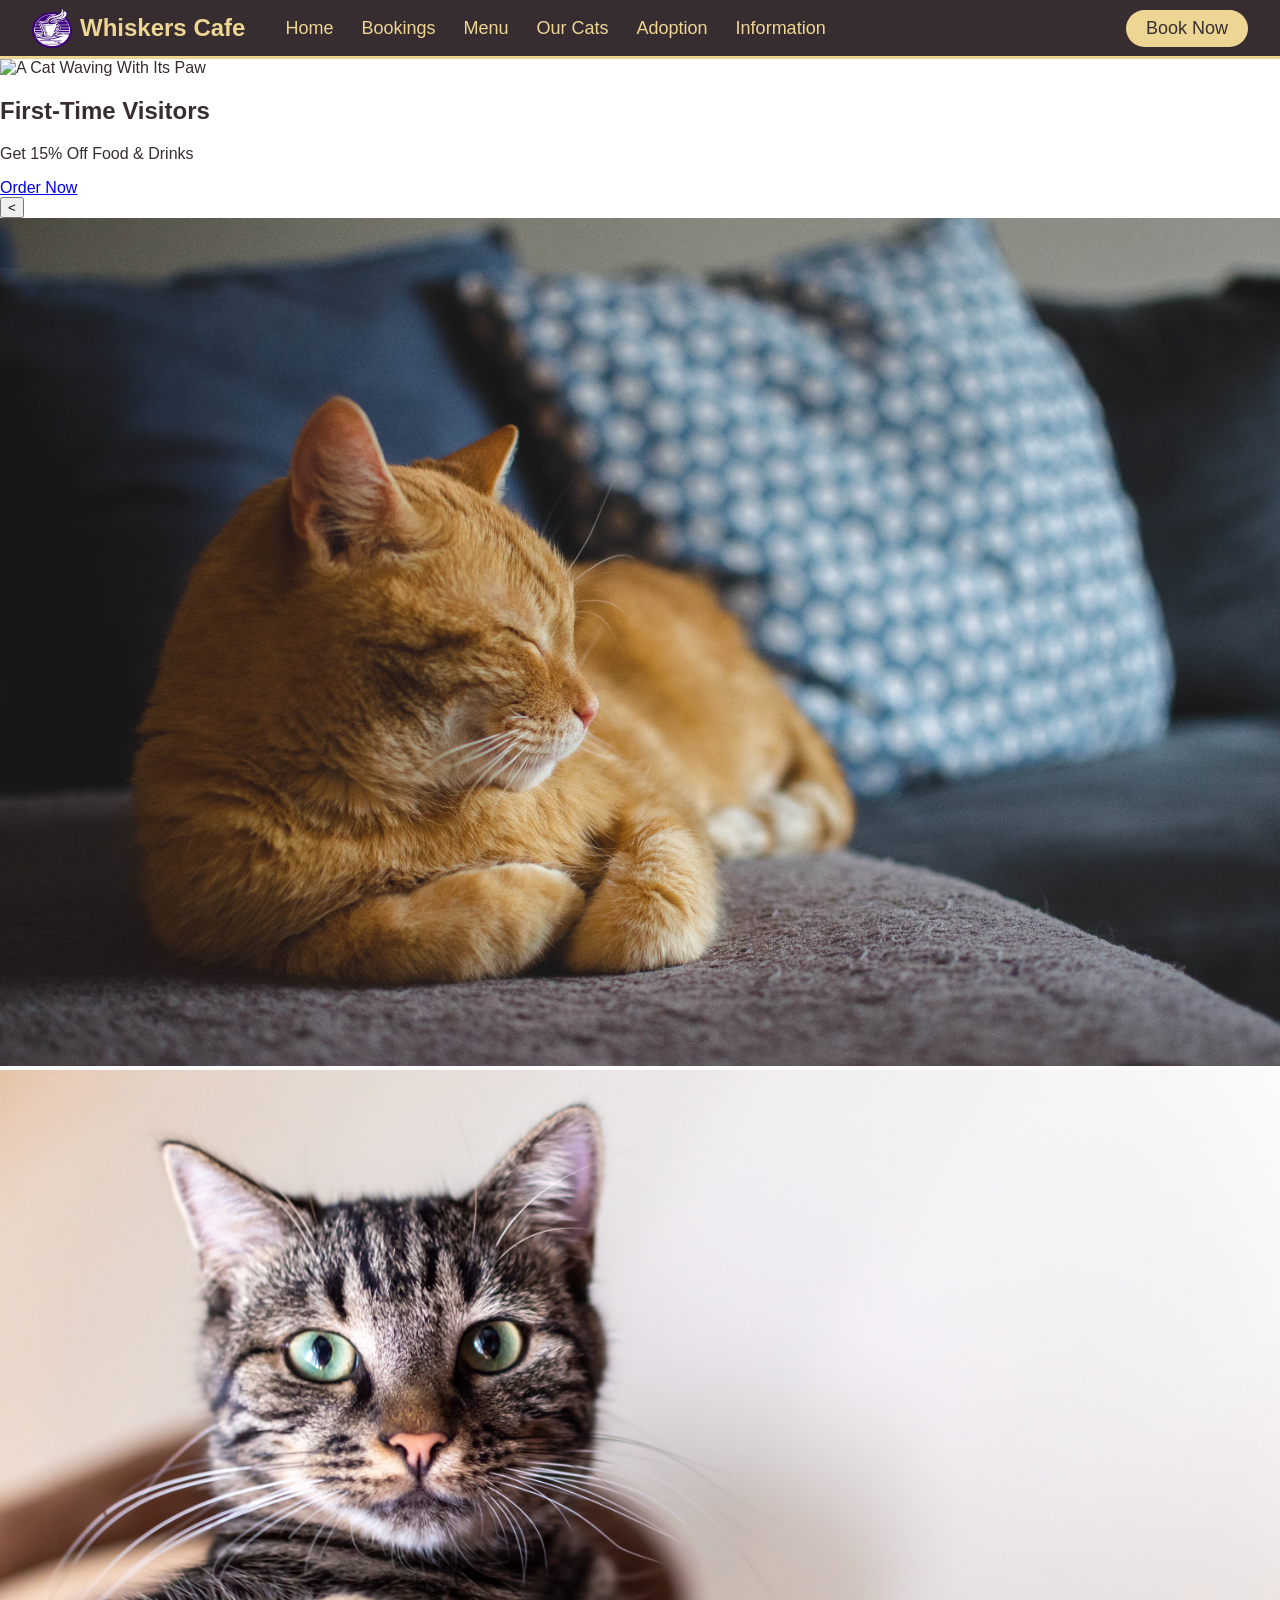
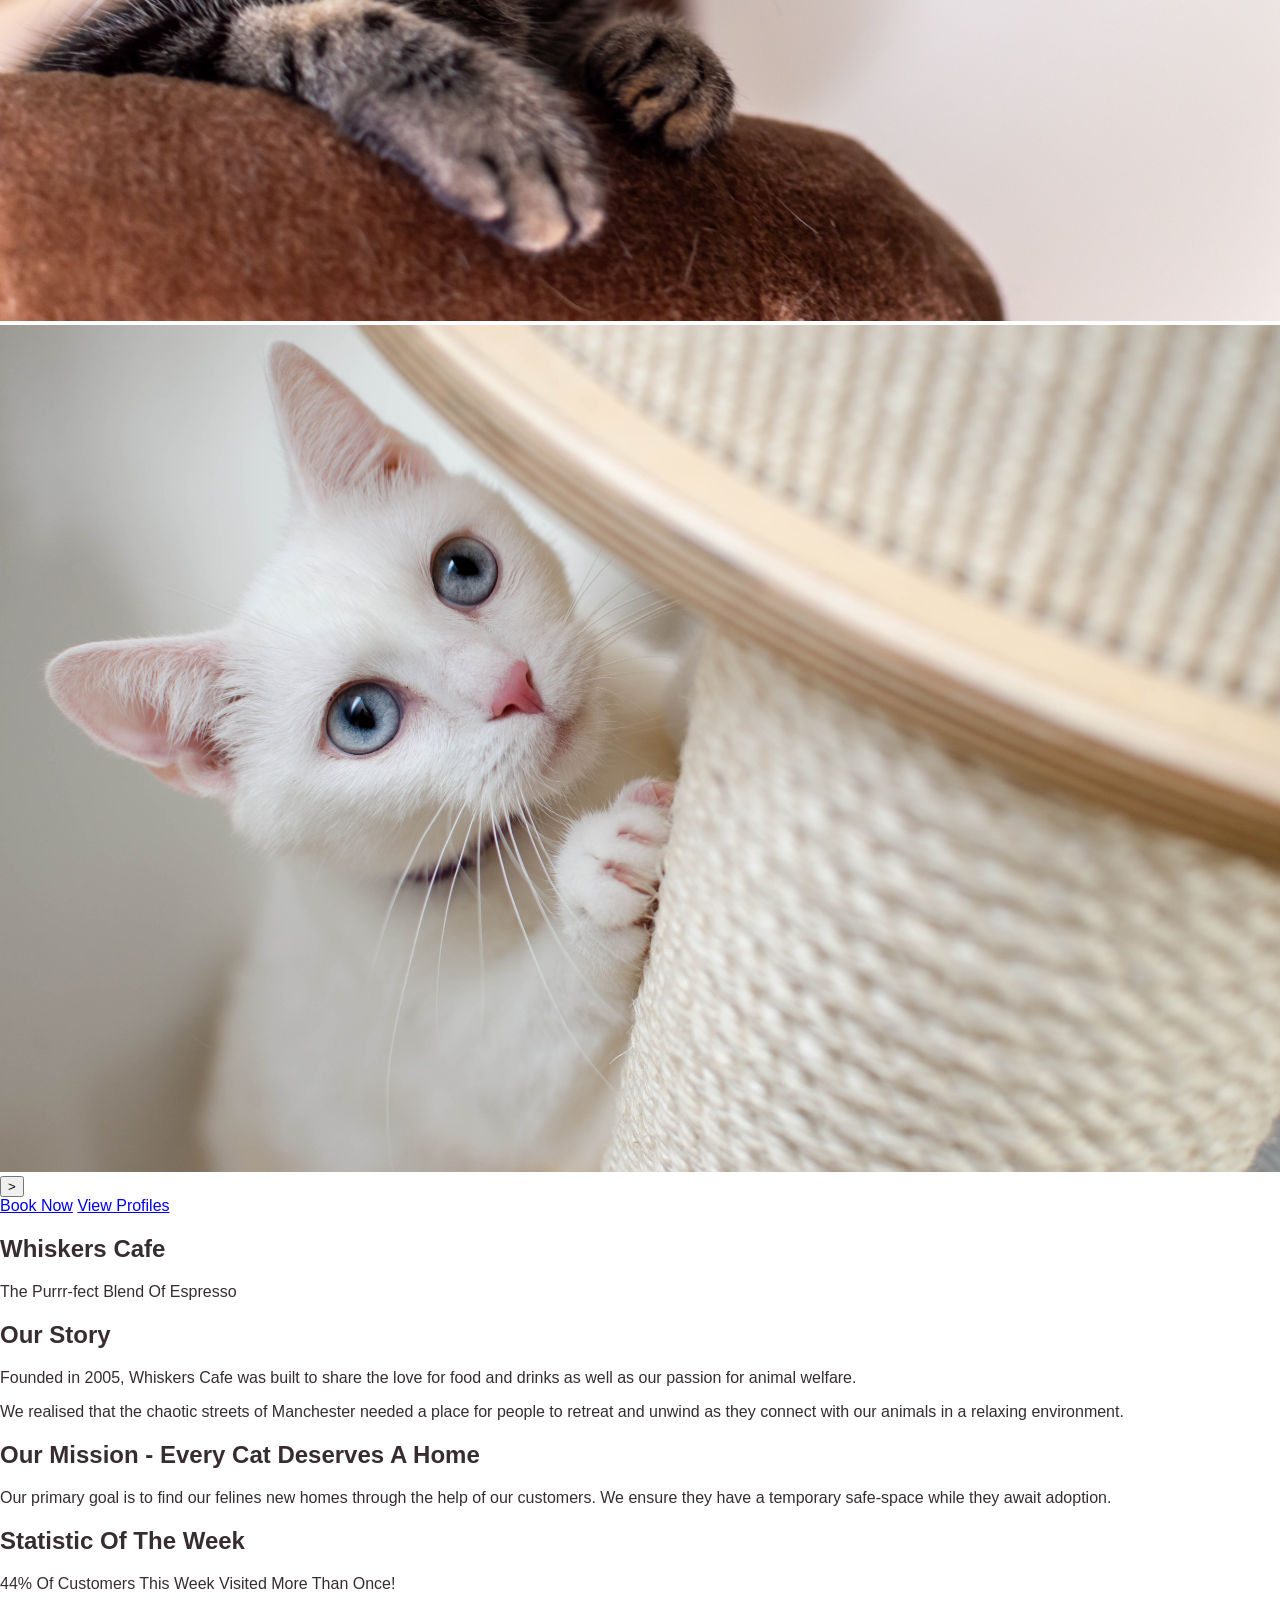
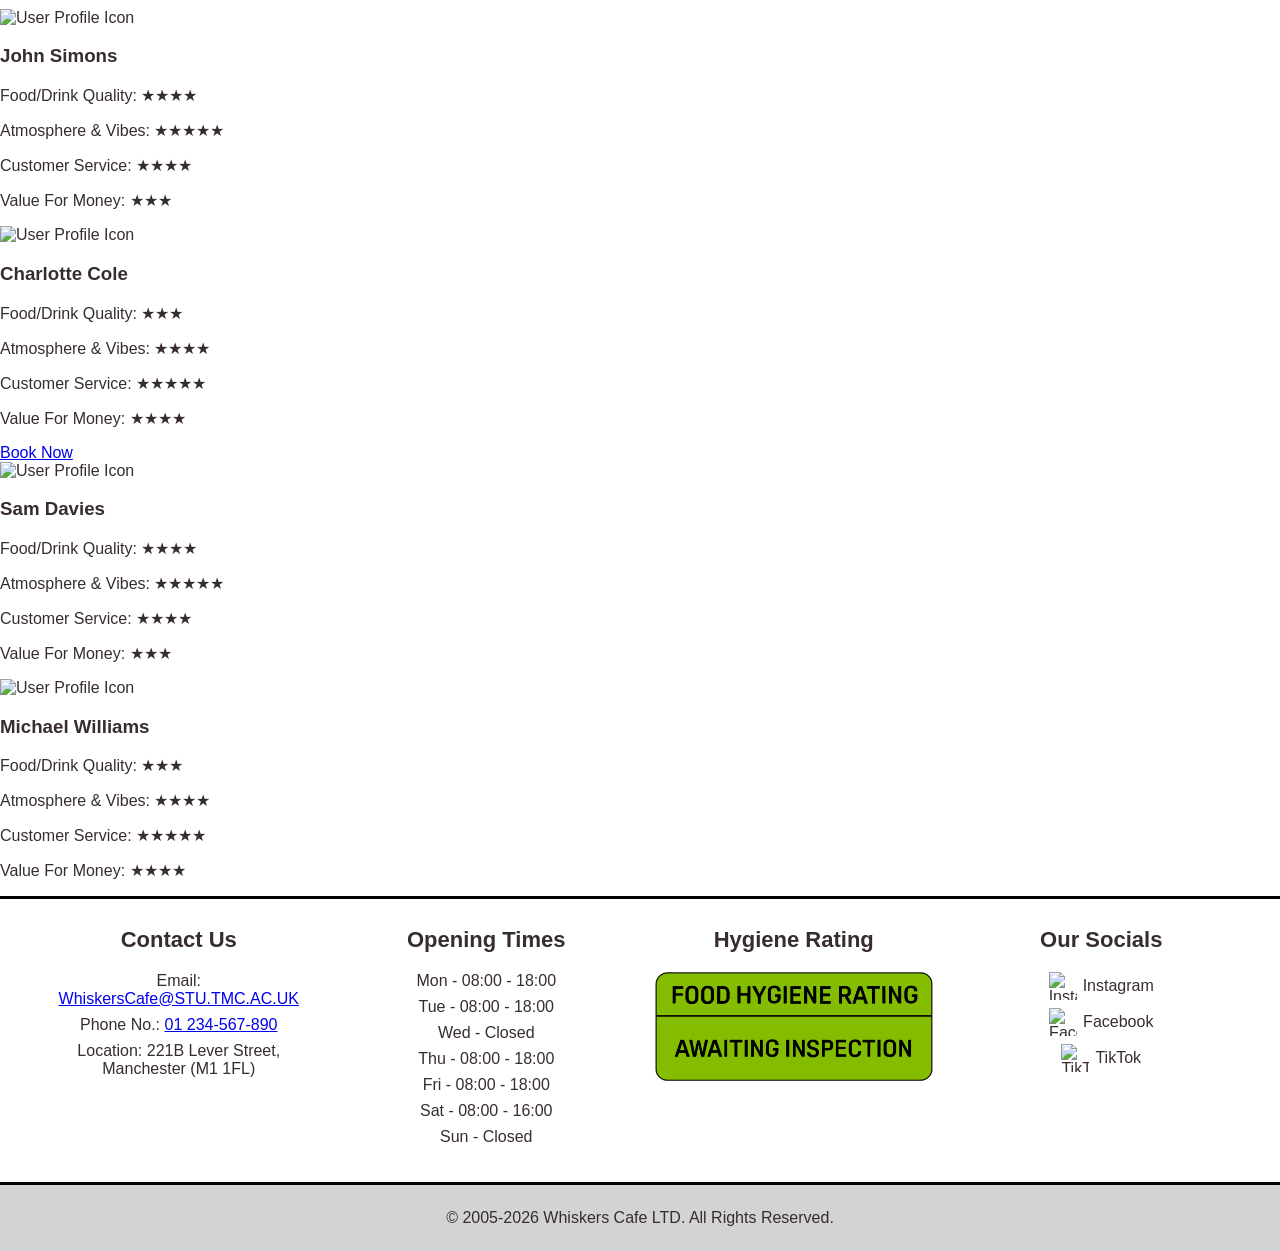
==== whiskerscafe/index.html @ 8c6c6315 "Typo Fixes" ====
<!DOCTYPE html>
<html lang="en">
  <head>
    <meta charset="UTF-8">
    <meta name="viewport" content="width=device-width, initial-scale=1.0">
    <meta http-equiv="X-UA-Compatible" content="ie=edge">
    <title>Whiskers Cafe - Home</title>
    <link rel="stylesheet" href="style.css">
    <link rel="icon" href="images/Logo.png" type="image/x-icon">
  </head>
  <body>
    <header class="page-header">
      <a class="logo" href="index.html">
        <img src="images/Logo.png" alt="Whiskers Cafe Logo">
        <span>Whiskers Cafe</span>
      </a>
      <nav class="nav-links" id="nav-links">
        <a href="index.html">Home</a>
        <a href="bookings.html">Bookings</a>
        <a href="menu.html">Menu</a>
        <a href="our-cats.html">Our Cats</a>
        <a href="adoption.html">Adoption</a>
        <a href="information.html">Information</a>
      </nav>
      <a class="book-button" href="bookings.html">Book Now</a>
      <button class="menu-button" id="menu-button">☰</button>
    </header>
    <main>
      <section class="slider-balance">
        <div class="promo-card">
          <img src="images/PromotionalImage.jpg" alt="A Cat Waving With Its Paw">
          <div class="promo-text">
            <h2>First-Time Visitors</h2>
            <p>Get 15% Off Food & Drinks</p>
            <a href="menu.html">Order Now</a>
          </div>
        </div>
        <div class="cat-slider">
          <button class="slider-arrow" id="previous-cat"><</button>
          <a href="our-cats.html" class="slider-image-link">
            <img class="cat-slider-image-active" src="images/CatSlider1.jpg" alt="An Image Of A Cat From Whiskers Cafe">
            <img class="cat-slider-image" src="images/CatSlider2.jpg" alt="An Image Of A Cat From Whiskers Cafe">
            <img class="cat-slider-image" src="images/CatSlider3.jpg" alt="An Image Of A Cat From Whiskers Cafe">
          </a>
          <button class="slider-arrow" id="next-cat">></button>
          <div class="slider-buttons">
            <a class="primary-button" href="bookings.html">Book Now</a>
            <a class="secondary-button" href="our-cats.html">View Profiles</a>
          </div>
        </div>
        <div class="group-balance"></div>
      </section>
      <section class="about-section">
        <h1>Whiskers Cafe</h1>
        <p class="subtitle">The Purrr-fect Blend Of Espresso</p>
        <div class="about-text">
          <h2>Our Story</h2>
          <p>
            Founded in 2005, Whiskers Cafe was built to share the love for 
            food and drinks as well as our passion for animal welfare.
          </p>
          <p>
            We realised that the chaotic streets of Manchester needed a place for people to retreat and unwind 
            as they connect with our animals in a relaxing environment.
          </p>
          <h2>Our Mission - Every Cat Deserves A Home</h2>
          <p>
            Our primary goal is to find our felines new homes through the help of our customers. 
            We ensure they have a temporary safe-space while they await adoption.
          </p>
        </div>
      </section>
      <section class="stat-section">
        <h2>Statistic Of The Week</h2>
        <p>44% Of Customers This Week Visited More Than Once!</p>
      </section>
      <section class="reviews-section">
        <div class="review-card">
          <div class="review-user">
            <img src="images/UserIcon.png" alt="User Profile Icon">
          <h3>John Simons</h3>
        </div>
        <p>Food/Drink Quality: ★★★★</p>
        <p>Atmosphere & Vibes: ★★★★★</p>
        <p>Customer Service: ★★★★</p>
        <p>Value For Money: ★★★</p>
      </div>
        <div class="review-card">
          <div class="review-user">
            <img src="images/UserIcon.png" alt="User Profile Icon">
            <h3>Charlotte Cole</h3>
          </div>
        <p>Food/Drink Quality: ★★★</p>
        <p>Atmosphere & Vibes: ★★★★</p>
        <p>Customer Service: ★★★★★</p>
        <p>Value For Money: ★★★★</p>
        </div>
        <a class="review-book-button" href="bookings.html">Book Now</a>
        <div class="review-card">
          <div class="review-user">
            <img src="images/UserIcon.png" alt="User Profile Icon">
            <h3>Sam Davies</h3>
          </div>
        <p>Food/Drink Quality: ★★★★</p>
        <p>Atmosphere & Vibes: ★★★★★</p>
        <p>Customer Service: ★★★★</p>
        <p>Value For Money: ★★★</p>
        </div>
        <div class="review-card">
          <div class="review-user">
            <img src="images/UserIcon.png" alt="User Profile Icon">
            <h3>Michael Williams</h3>
          </div>
        <p>Food/Drink Quality: ★★★</p>
        <p>Atmosphere & Vibes: ★★★★</p>
        <p>Customer Service: ★★★★★</p>
        <p>Value For Money: ★★★★</p>
        </div>
      </section>
    </main>
      <footer class="page-footer">
        <div class="footer-columns">
          <section class="footer-section">
            <h2>Contact Us</h2>
            <p>Email: <a href="mailto:whiskerscafe@stu.tmc.ac.uk">WhiskersCafe@STU.TMC.AC.UK</a></p>
            <p>Phone No.: <a href="tel:01234567890">01 234-567-890</a></p>
            <p>Location: 221B Lever Street, Manchester (M1 1FL)</p>
          </section>
          <section class="footer-section">
            <h2>Opening Times</h2>
            <p>Mon - 08:00 - 18:00</p>
            <p>Tue - 08:00 - 18:00</p>
            <p>Wed - Closed</p>
            <p>Thu - 08:00 - 18:00</p>
            <p>Fri - 08:00 - 18:00</p>
            <p>Sat - 08:00 - 16:00</p>
            <p>Sun - Closed</p>
          </section>
          <section class="footer-section">
            <h2>Hygiene Rating</h2>
            <img class="hygiene-image" src="images/HygieneRating.png" alt="Food Hygiene Rating - Awaiting Inspection">
          </section>
          <section class="footer-section">
            <h2>Our Socials</h2>
            <a class="social-link" href="https://www.instagram.com/whiskerscafe">
              <img src="images/InstagramIcon.png" alt="Instagram Icon">Instagram</a>
            <a class="social-link" href="https://www.facebook.com/whiskerscafe">
              <img src="images/FacebookIcon.png" alt="Facebook Icon">Facebook</a>
            <a class="social-link" href="https://www.tiktok.com/whiskerscafe">
              <img src="images/TikTokIcon.png" alt="TikTok Icon">TikTok</a>
          </section>
        </div>
        <div class="copyright">
          <p>© 2005-2026 Whiskers Cafe LTD. All Rights Reserved.</p>
        </div>
      </footer>
    <script src="script.js"></script>
  </body>
</html>
---- whiskerscafe/style.css ----
/* General Styling */

* {
  box-sizing: border-box;
}
body {
  margin: 0;
  font-family: "Trebuchet MS", Verdana, Arial, sans-serif;
  background-color: white;
  color: #372D30;
}
img {
  max-width: 100%;
  height: auto;
}

/* Styling For Header Section */

.page-header {
  background-color: #372D30;
  border-bottom: 3px solid #EDD694;
  display: flex;
  align-items: center;
  gap: 40px;
  padding: 8px 32px;
}
.logo {
  display: flex;
  align-items: center;
  gap: 8px;
  color: #EDD694;
  text-decoration: none;
  font-weight: bold;
  font-size: 24px;
}
.logo img {
  width: 40px;
  height: 40px;
}
.nav-links {
  display: flex;
  gap: 28px;
}
.nav-links a {
  color: #EDD694;
  text-decoration: none;
  font-size: 18px;
}
.nav-links a:hover {
  text-decoration: underline;
}
.book-button {
  margin-left: auto;
  background-color: #EDD694;
  color: #372D30;
  padding: 8px 20px;
  border-radius: 20px;
  text-decoration: none;
  font-size: 18px;
}
.book-button:hover {
  text-decoration: underline;
}
.menu-button {
  display: none;
}

/* Styling For Footer Section */

.page-footer {
  background-color: white;
}

.footer-columns {
  border-top: 3px solid black;
  border-bottom: 3px solid black;
  display: flex;
  justify-content: space-around;
  align-items: flex-start;
  gap: 30px;
  padding: 28px 40px;
  text-align: center;
}
.footer-section {
  flex: 1;
}
.footer-section h2 {
  font-size: 22px;
  margin-top: 0;
}
.footer-section p {
  margin: 8px 0;
}

.hygiene-image {
  width: 100%;
  max-width: 320px;
}
.social-link {
  display: flex;
  align-items: center;
  justify-content: center;
  gap: 6px;
  color: #372D30;
  text-decoration: none;
  margin: 8px 0;
}
.social-link img {
  width: 28px;
  height: 28px;
}
.social-link:hover {
  text-decoration: underline;
}
.copyright {
  background-color: #D3D3D3;
  text-align: center;
  padding: 8px 12px;
}

/* Mobile Compatibility Header */

@media (max-width: 768px) {
  .page-header {
    padding: 10px 14px;
    gap: 12px;
  }
  .logo {
    font-size: 18px;
  }
  .logo img {
    width: 24px;
    height: 24px;
  }
  .nav-links, .book-button {
    display: none;
  }
  .menu-button {
    display: block;
    margin-left: auto;
    background: none;
    border: none;
    color: #EDD694;
    font-size: 30px;
  }
  .nav-links.show {
    display: flex;
    flex-direction: column;
    position: absolute;
    top: 55px;
    left: 0;
    width: 100%;
    background-color: #372D30;
    border-bottom: 3px solid #EDD694;
    text-align: center;
  }
  .nav-links.show a {
    padding: 12px;
    border-top: 1px solid #EDD694;
  }

/* Mobile Compatibility Footer */

  .footer-columns {
    flex-direction: column;
    align-items: center;
    gap: 18px;
    padding: 24px 16px;
  }
  .footer-section {
    width: 100%;
  }
  .footer-section h2 {
    font-size: 18px;
  }
  .footer-section p, .footer-section a {
    font-size: 14px;
  }
  .hygiene-image {
    max-width: 260px;
  }
  .copyright p {
    font-size: 12px;
  }
}
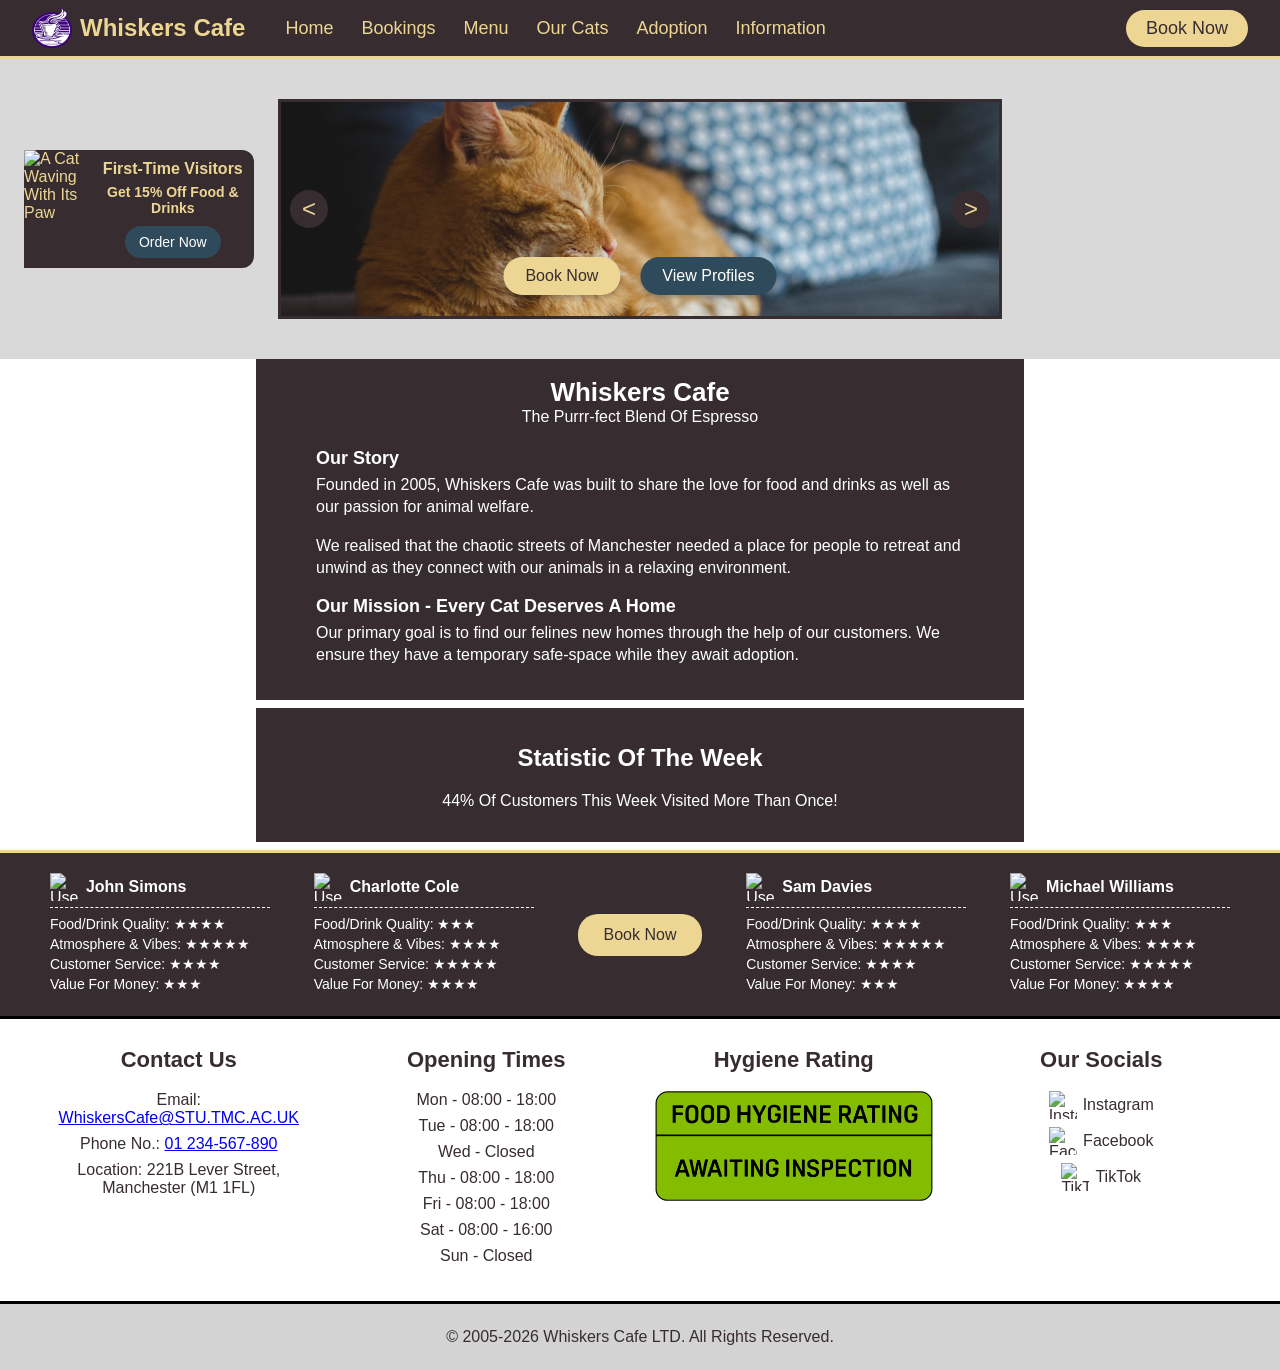
==== commit 4965e006: "HTML Syntax Mistake" ====
--- a/whiskerscafe/index.html
+++ b/whiskerscafe/index.html
@@ -38,7 +38,7 @@
         <div class="cat-slider">
           <button class="slider-arrow" id="previous-cat"><</button>
           <a href="our-cats.html" class="slider-image-link">
-            <img class="cat-slider-image-active" src="images/CatSlider1.jpg" alt="An Image Of A Cat From Whiskers Cafe">
+            <img class="cat-slider-image active" src="images/CatSlider1.jpg" alt="An Image Of A Cat From Whiskers Cafe">
             <img class="cat-slider-image" src="images/CatSlider2.jpg" alt="An Image Of A Cat From Whiskers Cafe">
             <img class="cat-slider-image" src="images/CatSlider3.jpg" alt="An Image Of A Cat From Whiskers Cafe">
           </a>
--- a/whiskerscafe/style.css
+++ b/whiskerscafe/style.css
@@ -183,3 +183,207 @@
     font-size: 12px;
   }
 }
+
+/* Styling For Home Page Slider */
+
+.slider-balance {
+  background-color: #D9D9D9;
+  min-height: 280px;
+  display: grid;
+  grid-template-columns: 230px 1fr 230px;
+  align-items: center;
+  gap: 24px;
+  padding: 40px 24px;
+}
+.promo-card {
+  background-color: #372D30;
+  color: #EDD694;
+  display: flex;
+  overflow: hidden;
+  border-radius: 0 12px 12px 0;
+}
+.promo-card img {
+  width: 85px;
+  object-fit: cover;
+}
+.promo-text {
+  padding: 10px;
+  text-align: center;
+}
+.promo-text h2 {
+  font-size: 16px;
+  margin: 0;
+}
+.promo-text p {
+  font-size: 14px;
+  font-weight: bold;
+  margin: 6px 0 10px;
+}
+.promo-text a {
+  background-color: #2F4B5B;
+  color: white;
+  padding: 8px 14px;
+  border-radius: 20px;
+  text-decoration: none;
+  display: inline-block;
+  font-size: 14px;
+}
+.promo-text a:hover {
+  text-decoration: underline;
+}
+.cat-slider {
+  position: relative;
+  height: 220px;
+}
+.slider-image-link {
+  display: block;
+  width: 100%;
+  height: 100%;
+}
+.cat-slider-image {
+  display: none;
+  width: 100%;
+  height: 100%;
+  object-fit: cover;
+  border: 3px solid #372D30;
+}
+.cat-slider-image.active {
+  display: block;
+}
+.slider-arrow {
+  position: absolute;
+  top: 50%;
+  transform: translateY(-50%);
+  background: #372D30;
+  color: #EDD694;
+  border: none;
+  width: 38px;
+  height: 38px;
+  border-radius: 50%;
+  font-size: 24px;
+  cursor: pointer;
+  z-index: 2;
+}
+#previous-cat {
+  left: 12px;
+}
+#next-cat {
+  right: 12px;
+}
+.slider-arrow:hover {
+  background-color: #2F4B5B;
+}
+.slider-buttons {
+  position: absolute;
+  bottom: 24px;
+  left: 50%;
+  transform: translateX(-50%);
+  display: flex;
+  gap: 20px;
+  z-index: 2;
+}
+.primary-button, .secondary-button {
+  padding: 10px 22px;
+  border-radius: 20px;
+  text-decoration: none;
+  white-space: nowrap;
+  box-shadow: 0 3px 5px rgba(0, 0, 0, 0.25);
+}
+.primary-button {
+  background-color: #EDD694;
+  color: #372D30;
+}
+.secondary-button {
+  background-color: #2F4B5B;
+  color: white;
+}
+.primary-button:hover, .secondary-button:hover {
+  text-decoration: underline;
+}
+
+/* Styling For About Section */
+
+.about-section {
+  background-color: #372D30;
+  color: white;
+  width: 60%;
+  margin: 0 auto;
+  padding: 18px 60px;
+}
+.about-section h1, .subtitle {
+  text-align: center;
+  margin: 0;
+}
+.about-section h1 {
+  font-size: 26px;
+}
+.subtitle {
+  margin-bottom: 22px;
+}
+.about-text h2 {
+  font-size: 18px;
+  margin-bottom: 5px;
+}
+.about-text p {
+  margin-top: 0;
+  line-height: 1.4;
+}
+
+/* Styling For Statistics Section */
+
+.stat-section {
+  background-color: #372D30;
+  color: white;
+  width: 60%;
+  margin: 8px auto;
+  padding: 16px;
+  text-align: center;
+}
+
+/* Styling For Reviews Section */
+
+.reviews-section {
+  background-color: #372D30;
+  border-top: 3px solid #EDD694;
+  color: white;
+  display: flex;
+  align-items: center;
+  justify-content: space-around;
+  gap: 24px;
+  padding: 20px 40px;
+}
+.review-card {
+  width: 220px;
+}
+.review-user {
+  display: flex;
+  align-items: center;
+  gap: 8px;
+  border-bottom: 1px dashed white;
+  padding-bottom: 6px;
+  margin-bottom: 8px;
+}
+.review-user img {
+  width: 28px;
+  height: 28px;
+  object-fit: contain;
+}
+.review-user h3 {
+  margin: 0;
+  font-size: 16px;
+}
+.review-card p {
+  margin: 4px 0;
+  font-size: 14px;
+}
+.review-book-button {
+  background-color: #EDD694;
+  color: #372D30;
+  padding: 12px 26px;
+  border-radius: 20px;
+  text-decoration: none;
+  white-space: nowrap;
+}
+.review-book-button:hover {
+  text-decoration: underline;
+}
